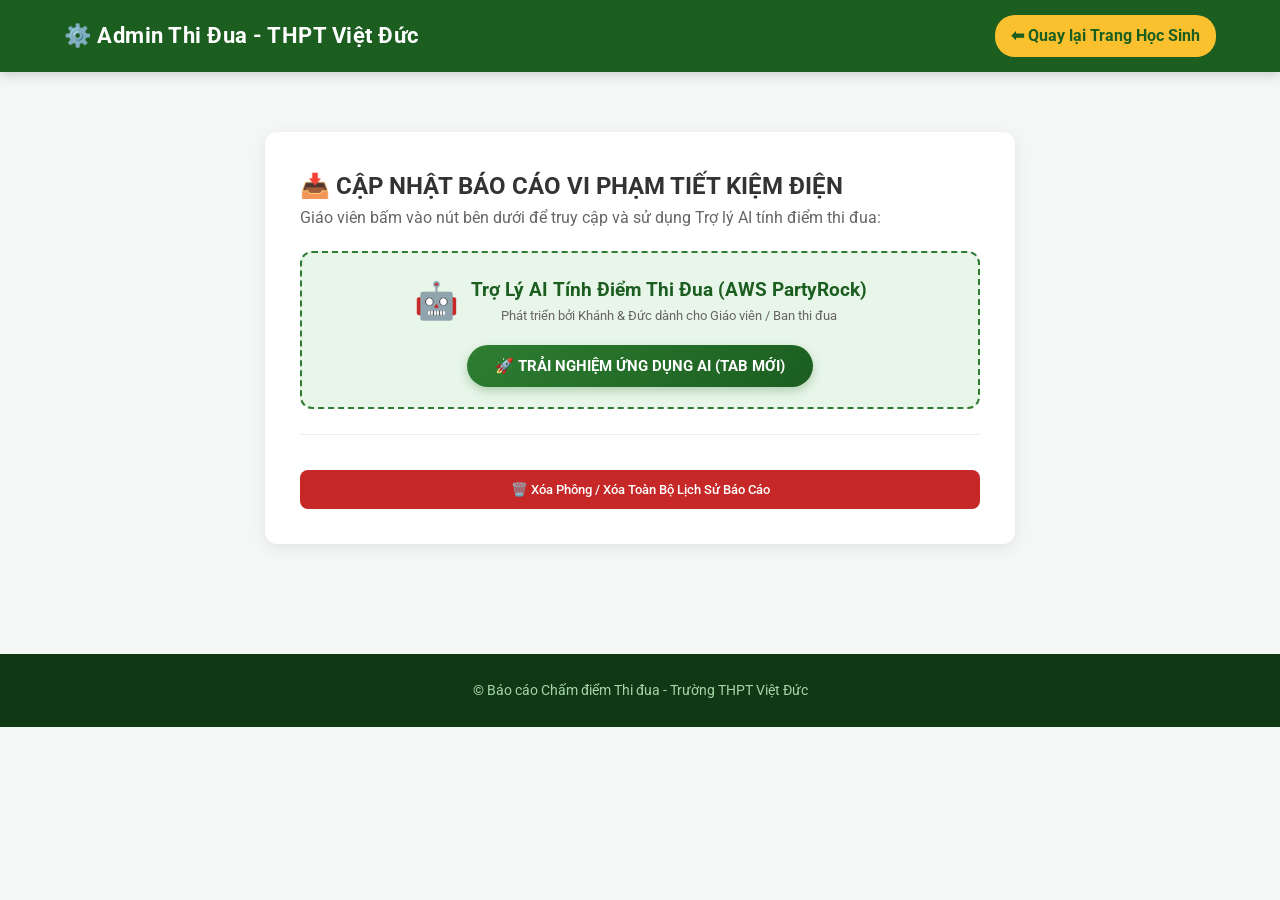
==== admin.html @ 987736b7 "Add files via upload" ====
<!DOCTYPE html>
<html lang="vi">
<head>
    <meta charset="UTF-8">
    <meta name="viewport" content="width=device-width, initial-scale=1.0">
    <title>Cổng Quản Lý Báo Cáo - THPT Việt Đức</title>
    <link rel="stylesheet" href="style.css">
    <link href="https://fonts.googleapis.com/css2?family=Roboto:wght@300;400;500;700&display=swap" rel="stylesheet">
</head>
<body>

    <!-- Header Trang Admin -->
    <header>
        <div class="logo">⚙️ Admin Thi Đua - THPT Việt Đức</div>
        <nav>
            <a href="index.html" class="nav-admin-btn">⬅ Quay lại Trang Học Sinh</a>
        </nav>
    </header>

    <!-- Nội dung chính dành cho Giáo viên -->
    <section class="content-section json-section">
        <div class="admin-card">
            <h2>📥 CẬP NHẬT BÁO CÁO VI PHẠM TIẾT KIỆM ĐIỆN</h2>
            <p class="admin-desc">Giáo viên bấm vào nút bên dưới để truy cập và sử dụng Trợ lý AI tính điểm thi đua:</p>

            <!-- 1. BLOCK TRỢ LÝ AI PARTYROCK CHỈ DÀNH CHO GIÁO VIÊN -->
            <div class="partyrock-box">
                <div class="partyrock-header">
                    <span class="partyrock-icon">🤖</span>
                    <div>
                        <h3 style="margin: 0; color: #1b5e20;">Trợ Lý AI Tính Điểm Thi Đua (AWS PartyRock)</h3>
                        <p style="margin: 0; font-size: 13px; color: #666;">Phát triển bởi Khánh & Đức dành cho Giáo viên / Ban thi đua</p>
                    </div>
                </div>
                <button id="btn-mo-partyrock-admin" class="btn-partyrock-admin">
                    🚀 TRẢI NGHIỆM ỨNG DỤNG AI (TAB MỚI)
                </button>
            </div>

            <hr class="divider">

            <!-- 2. NÚT XÓA TOÀN BỘ DỮ LIỆU BÁO CÁO -->
            <button id="btn-xoa-tat-ca" class="btn-danger">
                🗑️ Xóa Phông / Xóa Toàn Bộ Lịch Sử Báo Cáo
            </button>
        </div>
    </section>

    <!-- Footer -->
    <footer>
        <p>© Báo cáo Chấm điểm Thi đua - Trường THPT Việt Đức</p>
    </footer>

    <!-- JavaScript Trang Giáo Viên -->
    <script>
        // Link PartyRock dành riêng cho Giáo viên
        const partyRockURL = 'https://partyrock.aws/u/khanh1104/M7J5-3r33/?fbclid=IwY2xjawUWRGVwZG9mA2V4dG4DYWVtAjExAHNydGMGYXBwX2lkATAAAR4mlSMbSV41pAqM7hYG9z1q9tJuk6ieldZUkOd2y4SQcEm78Rj47frk1XJu4g_aem_cLWWmZDa9KIQyrxz823vow';

        // Xử lý sự kiện mở link PartyRock
        document.getElementById('btn-mo-partyrock-admin').addEventListener('click', function() {
            window.open(partyRockURL, '_blank');
        });

        // Xử lý sự kiện Xóa toàn bộ dữ liệu báo cáo
        document.getElementById('btn-xoa-tat-ca').addEventListener('click', function() {
            if (confirm('Bạn có chắc chắn muốn xóa toàn bộ lịch sử báo cáo hiện tại không?')) {
                localStorage.removeItem('dsBaoCaoElec');
                alert('🗑️ Đã xóa sạch dữ liệu báo cáo!');
            }
        });
    </script>
</body>
</html>
---- style.css ----
/* --- TỔNG QUAN VÀ RESET STYLES --- */
* {
    margin: 0;
    padding: 0;
    box-sizing: border-box;
    font-family: 'Roboto', sans-serif;
}

body {
    background-color: #f4f7f6;
    color: #333;
    line-height: 1.6;
}

/* --- HEADER & NAVIGATION --- */
header {
    background: #1b5e20;
    color: white;
    padding: 15px 5%;
    display: flex;
    justify-content: space-between;
    align-items: center;
    position: sticky;
    top: 0;
    z-index: 1000;
    box-shadow: 0 4px 10px rgba(0, 0, 0, 0.15);
}

.logo {
    font-size: 22px;
    font-weight: 700;
    letter-spacing: 0.5px;
}

nav {
    display: flex;
    align-items: center;
    gap: 20px;
}

nav a {
    color: white;
    text-decoration: none;
    font-weight: 500;
    transition: color 0.3s;
}

nav a:hover {
    color: #a5d6a7;
}

.nav-admin-btn {
    background: #fbc02d;
    color: #1b5e20 !important;
    padding: 8px 16px;
    border-radius: 20px;
    font-weight: bold !important;
    transition: transform 0.2s, background 0.2s !important;
}

.nav-admin-btn:hover {
    background: #fdd835 !important;
    transform: scale(1.05);
}

.menu-toggle {
    display: none;
    background: none;
    border: none;
    color: white;
    font-size: 26px;
    cursor: pointer;
}

/* --- BANNER CHÍNH --- */
.banner {
    background: linear-gradient(135deg, rgba(27, 94, 32, 0.9), rgba(46, 125, 50, 0.8)), url('https://images.unsplash.com/photo-1497435334941-8c899ee9e8e9?auto=format&fit=crop&w=1200&q=80');
    background-size: cover;
    background-position: center;
    color: white;
    text-align: center;
    padding: 90px 20px;
}

.banner h1 {
    font-size: 34px;
    margin-bottom: 15px;
    font-weight: 700;
}

.banner p {
    font-size: 18px;
    max-width: 700px;
    margin: 0 auto 30px auto;
    opacity: 0.95;
}

.btn-primary {
    display: inline-block;
    background: #fbc02d;
    color: #1b5e20;
    padding: 14px 32px;
    font-size: 16px;
    font-weight: 700;
    border-radius: 30px;
    text-decoration: none;
    box-shadow: 0 4px 15px rgba(0, 0, 0, 0.2);
    transition: all 0.3s;
}

.btn-primary:hover {
    background: #fff;
    transform: translateY(-3px);
}

/* --- CONTENT SECTIONS --- */
.content-section {
    padding: 60px 5%;
    max-width: 1000px;
    margin: 0 auto;
}

.section-title {
    text-align: center;
    font-size: 28px;
    color: #1b5e20;
    margin-bottom: 30px;
    position: relative;
}

.section-title::after {
    content: '';
    display: block;
    width: 60px;
    height: 4px;
    background: #fbc02d;
    margin: 10px auto 0 auto;
    border-radius: 2px;
}

/* --- CARDS GRID --- */
.cards-grid {
    display: grid;
    grid-template-columns: repeat(auto-fit, minmax(280px, 1fr));
    gap: 25px;
}

.card {
    background: white;
    padding: 30px;
    border-radius: 12px;
    box-shadow: 0 5px 15px rgba(0, 0, 0, 0.05);
    text-align: center;
    border-top: 4px solid #2e7d32;
    transition: transform 0.3s;
}

.card:hover {
    transform: translateY(-5px);
}

.card-icon {
    font-size: 40px;
    margin-bottom: 15px;
}

.card h3 {
    margin-bottom: 12px;
    color: #1b5e20;
}

/* --- REPORT CARDS (ACCORDION TẠI TRANG HỌC SINH) --- */
.report-list {
    max-width: 750px;
    margin: 0 auto;
}

.report-card {
    background: white;
    border: 1px solid #e0e0e0;
    border-radius: 10px;
    margin-bottom: 15px;
    overflow: hidden;
    box-shadow: 0 2px 8px rgba(0,0,0,0.04);
}

.report-header {
    padding: 18px 20px;
    display: flex;
    justify-content: space-between;
    align-items: center;
    cursor: pointer;
    background: #fff;
    transition: background 0.2s;
}

.report-header:hover {
    background: #f1f8e9;
}

.report-time {
    display: inline-block;
    margin-left: 12px;
    font-size: 13px;
    color: #777;
    font-weight: normal;
}

.btn-arrow {
    background: none;
    border: none;
    font-size: 16px;
    color: #2e7d32;
    cursor: pointer;
}

.report-detail {
    display: none;
    padding: 18px 20px;
    border-top: 1px solid #eee;
    background: #fafafa;
}

.detail-content p {
    margin: 8px 0;
}

.badge-red {
    color: #d32f2f;
    font-weight: bold;
}

.badge-green {
    color: #2e7d32;
    font-weight: bold;
}

.empty-msg {
    text-align: center;
    color: #888;
    font-style: italic;
}

/* --- TRANG ADMIN (GIÁO VIÊN) --- */
.admin-card {
    background: white;
    padding: 35px;
    border-radius: 12px;
    box-shadow: 0 4px 15px rgba(0, 0, 0, 0.08);
    max-width: 750px;
    margin: 0 auto;
}

.admin-desc {
    margin-bottom: 20px;
    color: #666;
}

/* BLOCK PARTYROCK ADMIN */
.partyrock-box {
    background: #e8f5e9;
    border: 2px dashed #2e7d32;
    border-radius: 12px;
    padding: 20px;
    margin-bottom: 20px;
    text-align: center;
}

.partyrock-header {
    display: flex;
    align-items: center;
    justify-content: center;
    gap: 12px;
    margin-bottom: 15px;
}

.partyrock-icon {
    font-size: 36px;
}

.btn-partyrock-admin {
    background: linear-gradient(135deg, #2e7d32, #1b5e20);
    color: white;
    padding: 12px 28px;
    font-size: 15px;
    font-weight: bold;
    border: none;
    border-radius: 25px;
    cursor: pointer;
    box-shadow: 0 4px 10px rgba(46, 125, 50, 0.3);
    transition: all 0.3s;
}

.btn-partyrock-admin:hover {
    transform: translateY(-2px);
    box-shadow: 0 6px 15px rgba(46, 125, 50, 0.5);
    background: linear-gradient(135deg, #1b5e20, #0d3b10);
}

/* TAB VÀ FORM NHẬP BÁO CÁO */
.tab-buttons {
    display: flex;
    gap: 10px;
    margin-bottom: 20px;
}

.tab-btn {
    flex: 1;
    padding: 12px;
    border: 1px solid #2e7d32;
    background: #f4f7f6;
    color: #1b5e20;
    font-weight: bold;
    border-radius: 8px;
    cursor: pointer;
    transition: all 0.3s;
}

.tab-btn.active {
    background: #1b5e20;
    color: white;
}

.tab-content {
    display: none;
}

.tab-content.active {
    display: block;
}

.form-label {
    display: block;
    font-weight: bold;
    margin-bottom: 6px;
    color: #2e7d32;
    font-size: 14px;
}

.form-grid {
    display: grid;
    grid-template-columns: repeat(auto-fit, minmax(200px, 1fr));
    gap: 15px;
}

.form-group input, .form-group textarea, #json-input {
    width: 100%;
    padding: 12px;
    border: 1px solid #ccc;
    border-radius: 8px;
    font-size: 14px;
    box-sizing: border-box;
}

#json-input {
    font-family: monospace;
}

.btn-primary-action {
    width: 100%;
    margin-top: 15px;
    background: #2e7d32;
    color: white;
    border: none;
    padding: 14px;
    font-size: 16px;
    font-weight: bold;
    border-radius: 8px;
    cursor: pointer;
    transition: background 0.3s;
}

.btn-primary-action:hover {
    background: #1b5e20;
}

.btn-danger {
    width: 100%;
    margin-top: 10px;
    background: #c62828;
    color: white;
    border: none;
    padding: 12px;
    border-radius: 8px;
    cursor: pointer;
    font-weight: 500;
    transition: background 0.2s;
}

.btn-danger:hover {
    background: #b71c1c;
}

.divider {
    border: 0;
    height: 1px;
    background: #eee;
    margin: 25px 0;
}

/* --- FOOTER --- */
footer {
    background: #113814;
    color: #a5d6a7;
    text-align: center;
    padding: 25px 20px;
    margin-top: 50px;
    font-size: 14px;
}

/* --- RESPONSIVE MOBILE --- */
@media screen and (max-width: 768px) {
    .menu-toggle {
        display: block;
    }

    nav {
        display: none;
        flex-direction: column;
        width: 100%;
        position: absolute;
        top: 60px;
        left: 0;
        background: #1b5e20;
        padding: 15px 0;
        box-shadow: 0 4px 8px rgba(0,0,0,0.2);
    }

    nav.active {
        display: flex;
    }

    nav a {
        padding: 10px;
        width: 100%;
        text-align: center;
    }
}
/* =========================================================
   HIỆU ỨNG CHUYỂN ĐỘNG (MODERN LANDING PAGE VIBE ANIMATIONS)
   ========================================================= */

/* 1. Hiệu ứng xuất hiện khi cuộn trang (Scroll Reveal) */
.reveal {
    opacity: 0;
    transform: translateY(40px);
    transition: opacity 0.8s ease-out, transform 0.8s cubic-bezier(0.16, 1, 0.3, 1);
}

.reveal.active {
    opacity: 1;
    transform: translateY(0);
}

/* 2. Hiệu ứng Hero Banner xuất hiện êm ái khi mới vào trang */
.banner-content h1 {
    animation: fadeInUp 0.9s cubic-bezier(0.16, 1, 0.3, 1) forwards;
}

.banner-content p {
    animation: fadeInUp 0.9s cubic-bezier(0.16, 1, 0.3, 1) 0.2s forwards;
    opacity: 0;
}

.banner-content .btn-primary {
    animation: fadeInUp 0.9s cubic-bezier(0.16, 1, 0.3, 1) 0.4s forwards;
    opacity: 0;
}

@keyframes fadeInUp {
    from {
        opacity: 0;
        transform: translateY(30px);
    }
    to {
        opacity: 1;
        transform: translateY(0);
    }
}

/* 3. Nút bấm hiệu ứng Glow & Lift (Mượt như Landing Page Premium) */
.btn-primary, .btn-partyrock-admin {
    position: relative;
    overflow: hidden;
    transition: all 0.3s cubic-bezier(0.16, 1, 0.3, 1) !important;
}

.btn-primary:hover, .btn-partyrock-admin:hover {
    transform: translateY(-3px) scale(1.02) !important;
    box-shadow: 0 10px 25px rgba(46, 125, 50, 0.4) !important;
}

/* 4. Thẻ nội dung (Card) hiệu ứng nâng khối & phát sáng viền nhẹ */
.card, .report-card, .partyrock-box {
    transition: transform 0.4s cubic-bezier(0.16, 1, 0.3, 1), box-shadow 0.4s ease, border-color 0.4s ease !important;
}

.card:hover, .report-card:hover {
    transform: translateY(-6px);
    box-shadow: 0 12px 30px rgba(0, 0, 0, 0.08) !important;
}

/* 5. Chuyển động icon nhịp đập nhẹ */
.card-icon, .partyrock-icon {
    display: inline-block;
    transition: transform 0.3s ease;
}

.card:hover .card-icon, .partyrock-box:hover .partyrock-icon {
    transform: scale(1.15) rotate(5deg);
}

/* 6. Hiệu ứng mở thẻ báo cáo (Accordion Dropdown) mượt mà */
.report-detail {
    transition: all 0.4s cubic-bezier(0.16, 1, 0.3, 1);
}
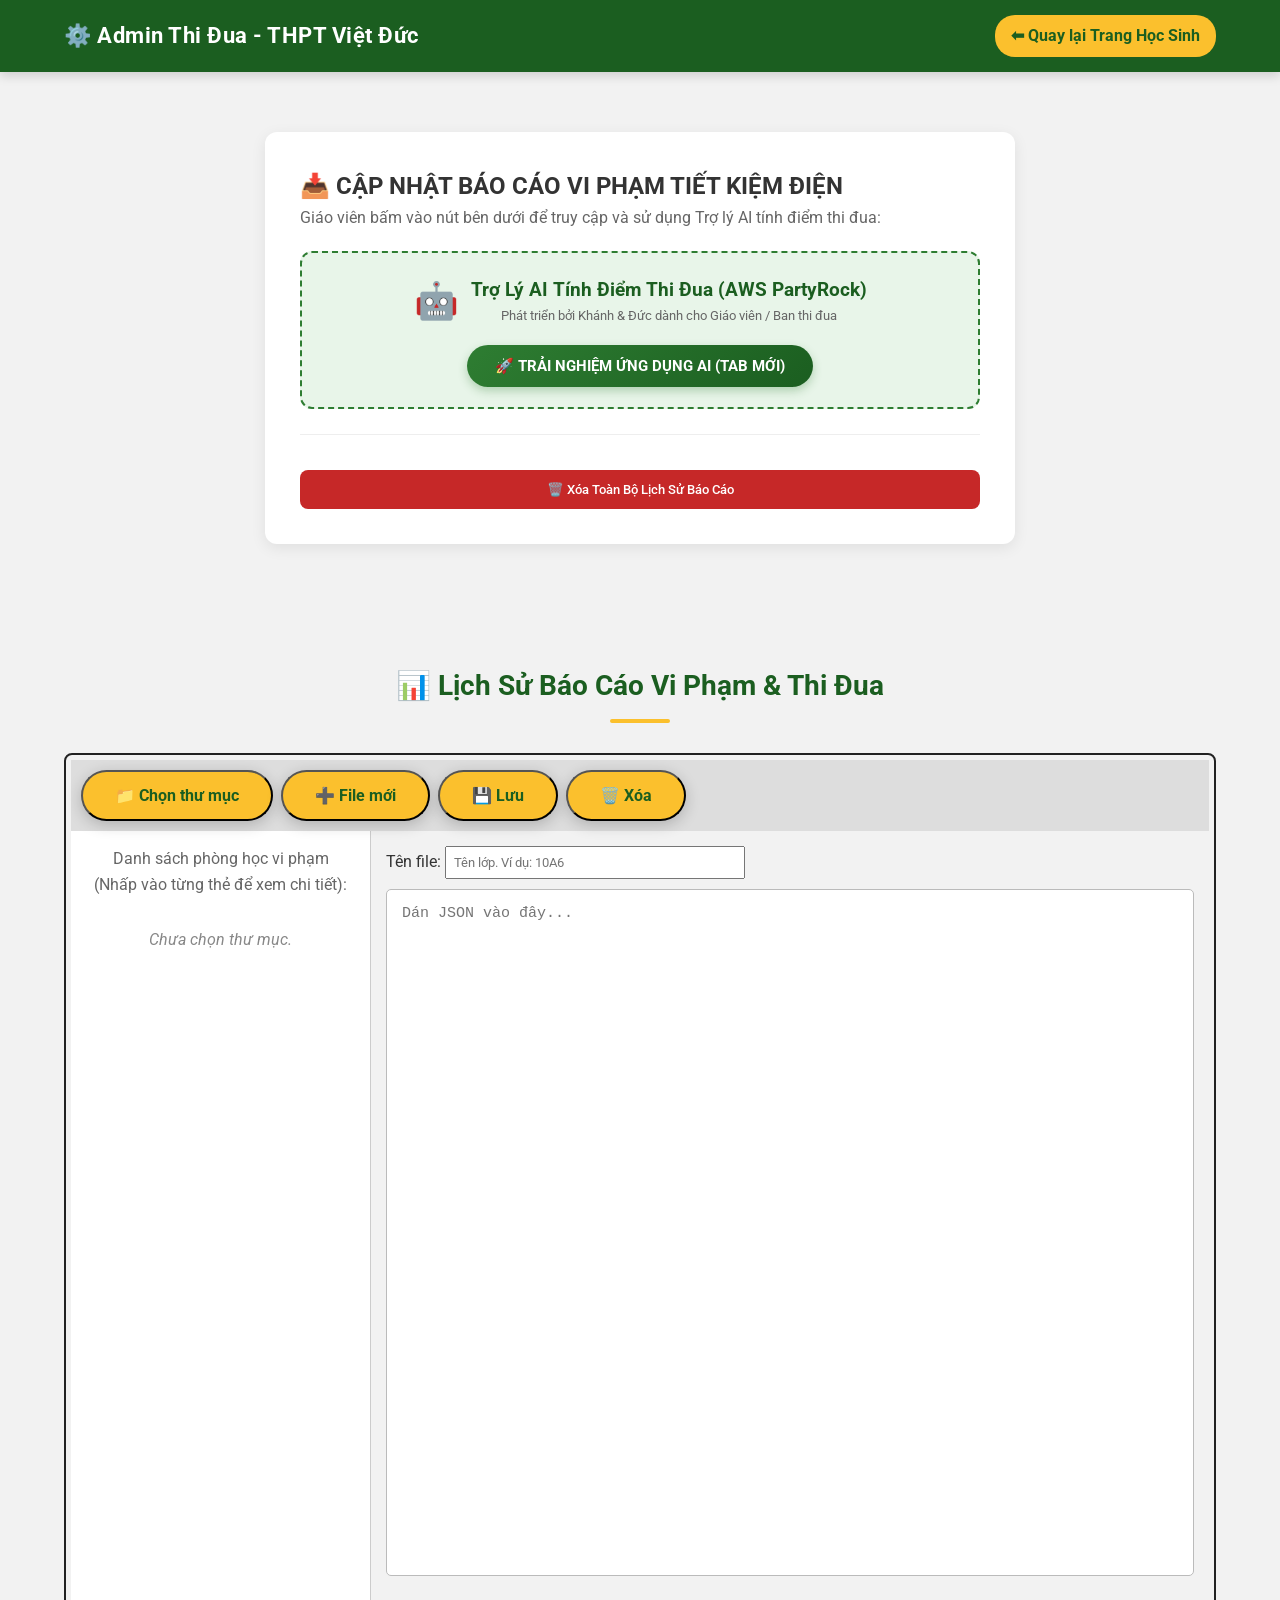
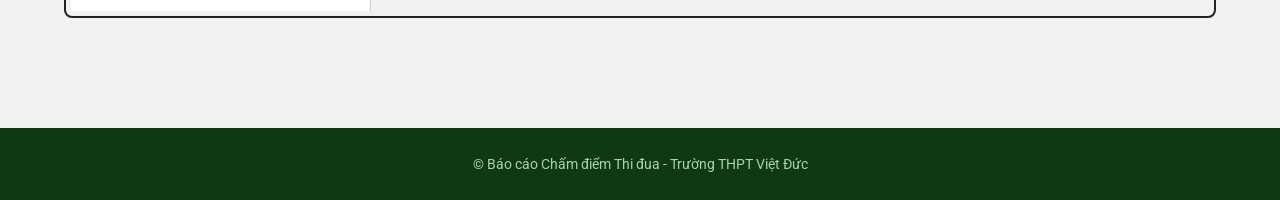
==== commit 74b821d7: "Add files via upload Cập nhật cái JSON viewer cho có phần paste vào. Dùng file system access API th" ====
--- a/admin.html
+++ b/admin.html
@@ -5,6 +5,7 @@
     <meta name="viewport" content="width=device-width, initial-scale=1.0">
     <title>Cổng Quản Lý Báo Cáo - THPT Việt Đức</title>
     <link rel="stylesheet" href="style.css">
+    <link rel="stylesheet" href="style_JSON_manager.css">
     <link href="https://fonts.googleapis.com/css2?family=Roboto:wght@300;400;500;700&display=swap" rel="stylesheet">
 </head>
 <body>
@@ -41,8 +42,48 @@
 
             <!-- 2. NÚT XÓA TOÀN BỘ DỮ LIỆU BÁO CÁO -->
             <button id="btn-xoa-tat-ca" class="btn-danger">
-                🗑️ Xóa Phông / Xóa Toàn Bộ Lịch Sử Báo Cáo
+                🗑️ Xóa Toàn Bộ Lịch Sử Báo Cáo
             </button>
+        </div>
+    </section>
+
+
+    <!-- Trình quản lí file JSON -->
+    <section id="danh-sach-bao-cao" class="content-section">
+        <h2 class="section-title">📊 Lịch Sử Báo Cáo Vi Phạm & Thi Đua</h2>
+        <div class="wrapper">
+            <div class="toolbar">
+                <button id="chooseFolder" class="btn-primary">📁 Chọn thư mục</button>
+                <button id="newFile" class="btn-primary">➕ File mới</button>
+                <button id="saveFile" class="btn-primary">💾 Lưu</button>
+                <button id="deleteFile" class="btn-primary">🗑️ Xóa</button>
+            </div>
+            <div class="layout">
+                <aside>
+                    <p style="text-align: center; color: #666">Danh sách phòng học vi phạm</p>
+                    <p style="text-align: center; color: #666; margin-bottom: 30px;">(Nhấp vào từng thẻ để xem chi tiết):</p>
+                    
+                    <div id="list-bao-cao-container" class="report-list">
+                        <!-- Dữ liệu JS tự động hiển thị tại đây -->
+                    </div>
+                </aside>
+
+                <main>
+                    <div class="fileName">
+                        <label for="fileName">Tên file:</label>
+                        <input id="fileName" type="text" placeholder="Tên lớp. Ví dụ: 10A6">
+                    </div>
+                    <p style="margin-bottom: 10px;"></p>
+                    <textarea
+                        id="jsonInput"
+                        placeholder="Dán JSON vào đây..."
+                        spellcheck="false"
+                    ></textarea>
+
+                    <p id="status"></p>
+                </main>
+
+            </div>
         </div>
     </section>
 
@@ -52,22 +93,6 @@
     </footer>
 
     <!-- JavaScript Trang Giáo Viên -->
-    <script>
-        // Link PartyRock dành riêng cho Giáo viên
-        const partyRockURL = 'https://partyrock.aws/u/khanh1104/M7J5-3r33/?fbclid=IwY2xjawUWRGVwZG9mA2V4dG4DYWVtAjExAHNydGMGYXBwX2lkATAAAR4mlSMbSV41pAqM7hYG9z1q9tJuk6ieldZUkOd2y4SQcEm78Rj47frk1XJu4g_aem_cLWWmZDa9KIQyrxz823vow';
-
-        // Xử lý sự kiện mở link PartyRock
-        document.getElementById('btn-mo-partyrock-admin').addEventListener('click', function() {
-            window.open(partyRockURL, '_blank');
-        });
-
-        // Xử lý sự kiện Xóa toàn bộ dữ liệu báo cáo
-        document.getElementById('btn-xoa-tat-ca').addEventListener('click', function() {
-            if (confirm('Bạn có chắc chắn muốn xóa toàn bộ lịch sử báo cáo hiện tại không?')) {
-                localStorage.removeItem('dsBaoCaoElec');
-                alert('🗑️ Đã xóa sạch dữ liệu báo cáo!');
-            }
-        });
-    </script>
+    <script src="json_manager.js"></script>
 </body>
 </html>
--- a/style.css
+++ b/style.css
@@ -74,7 +74,7 @@
 
 /* --- BANNER CHÍNH --- */
 .banner {
-    background: linear-gradient(135deg, rgba(27, 94, 32, 0.9), rgba(46, 125, 50, 0.8)), url('https://images.unsplash.com/photo-1497435334941-8c899ee9e8e9?auto=format&fit=crop&w=1200&q=80');
+    background: linear-gradient(135deg, rgba(27, 94, 32, 0.75), rgba(46, 125, 50, 0.65)), url('https://images.unsplash.com/photo-1497435334941-8c899ee9e8e9?auto=format&fit=crop&w=1200&q=80');
     background-size: cover;
     background-position: center;
     color: white;
@@ -116,7 +116,7 @@
 /* --- CONTENT SECTIONS --- */
 .content-section {
     padding: 60px 5%;
-    max-width: 1000px;
+    max-width: 1500px;
     margin: 0 auto;
 }
 
--- a/style_JSON_manager.css
+++ b/style_JSON_manager.css
@@ -0,0 +1,109 @@
+/* T tạo file riêng cho đỡ dài :) */
+
+.wrapper {
+  border: 2px solid #222;
+  padding: 5px;
+  border-radius: 8px;
+}
+
+body {
+    margin: 0;
+    font-family: Arial, sans-serif;
+    background: #f2f2f2;
+}
+
+h1 {
+    margin: 0;
+    padding: 20px;
+    background: #222;
+    color: white;
+}
+
+.toolbar {
+    padding: 10px;
+    background: #ddd;
+    display: flex;
+    gap: 8px;
+}
+
+button {
+    padding: 8px 14px;
+    cursor: pointer;
+}
+
+.layout {
+    display: flex;
+    height: calc(100vh - 120px);
+}
+
+aside {
+    width: 300px;
+    padding: 15px;
+    background: white;
+    border-right: 1px solid #ccc;
+    overflow-y: auto;
+}
+
+aside h2 {
+    margin-top: 0;
+}
+
+#fileList {
+    list-style: none;
+    padding: 0;
+    margin: 0;
+}
+
+#fileList li {
+    padding: 9px;
+    cursor: pointer;
+    border-radius: 4px;
+}
+
+#fileList li:hover {
+    background: #eee;
+}
+
+#fileList li.selected {
+    background: #ddd;
+}
+
+main {
+    flex: 1;
+    padding: 15px;
+    display: flex;
+    flex-direction: column;
+}
+
+.file-name {
+    display: flex;
+    align-items: center;
+    gap: 8px;
+    margin-bottom: 10px;
+}
+
+#fileName {
+    padding: 7px;
+    width: 300px;
+}
+
+#jsonInput {
+    flex: 1;
+    width: 100%;
+    resize: none;
+
+    padding: 15px;
+
+    font-family: Consolas, monospace;
+    font-size: 15px;
+
+    border: 1px solid #bbb;
+    border-radius: 5px;
+
+    background: white;
+}
+
+#status {
+    min-height: 20px;
+    margin-bottom: 0;
+}
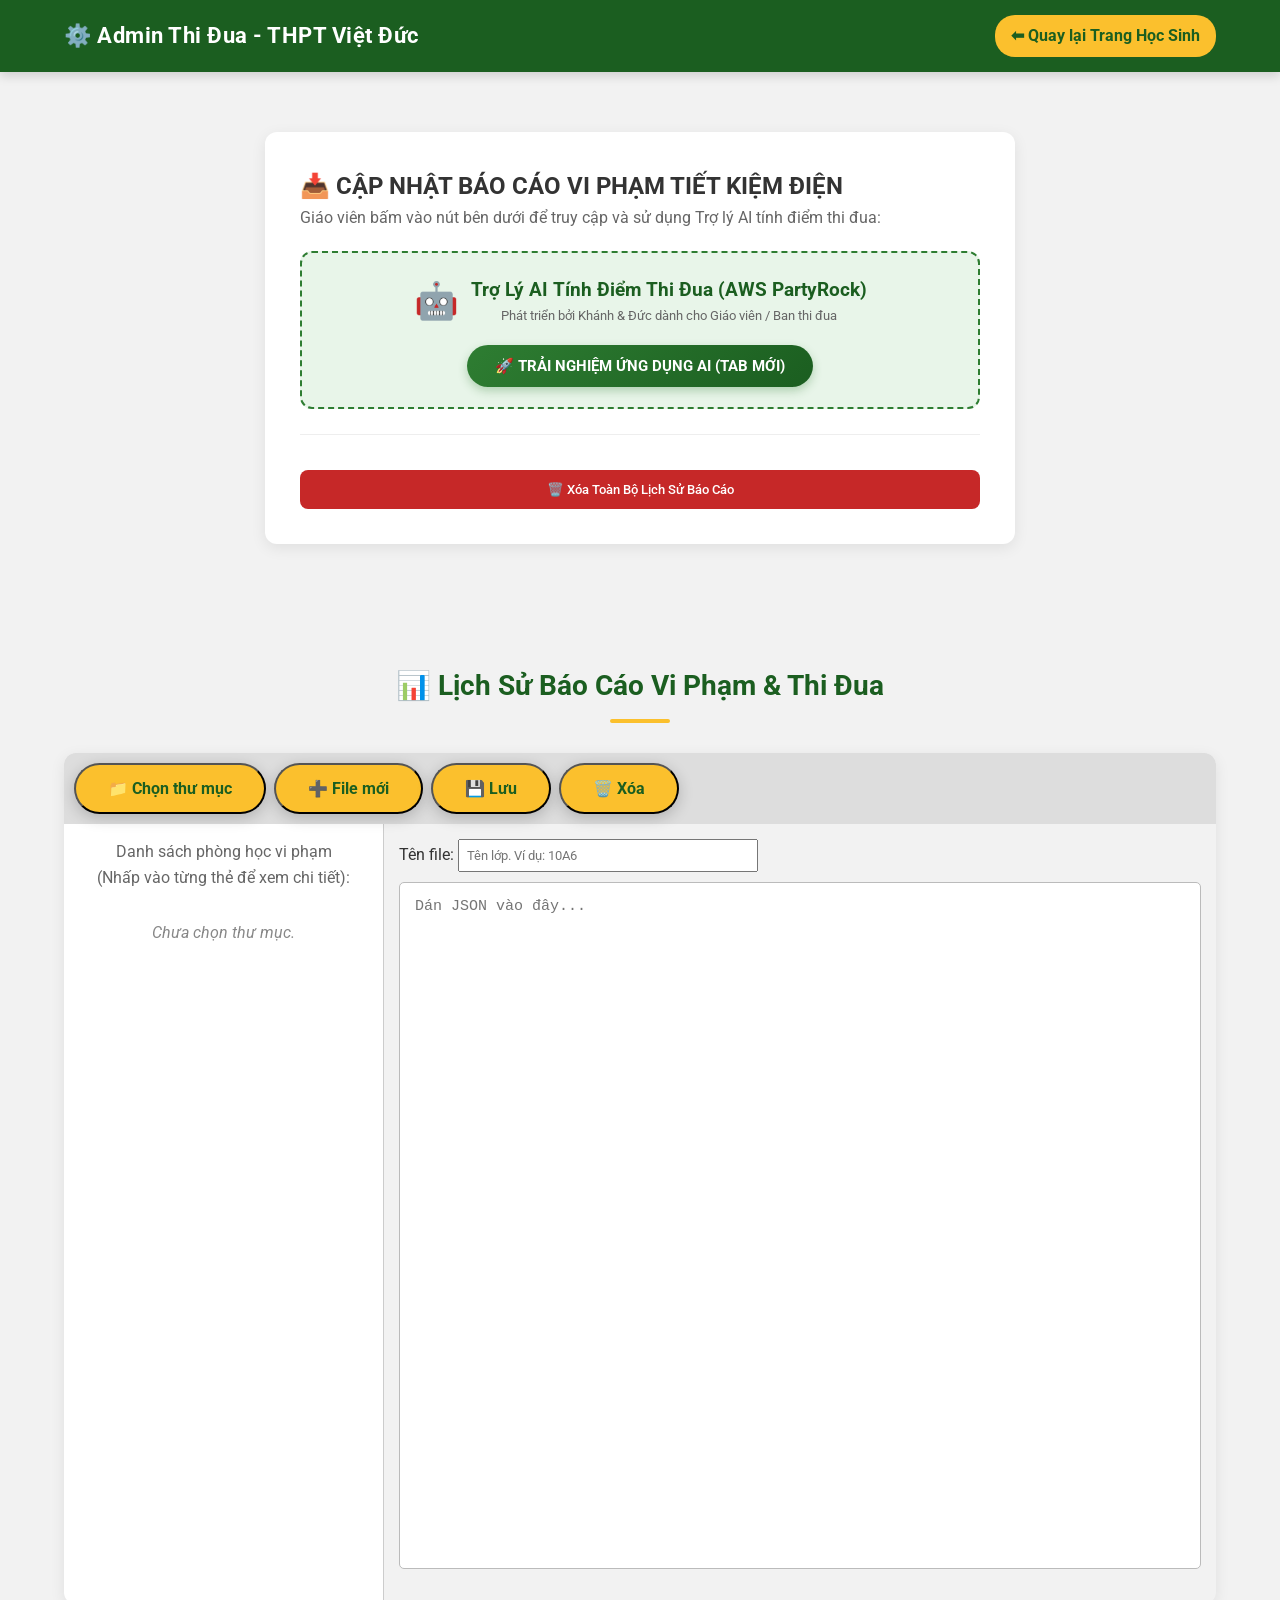
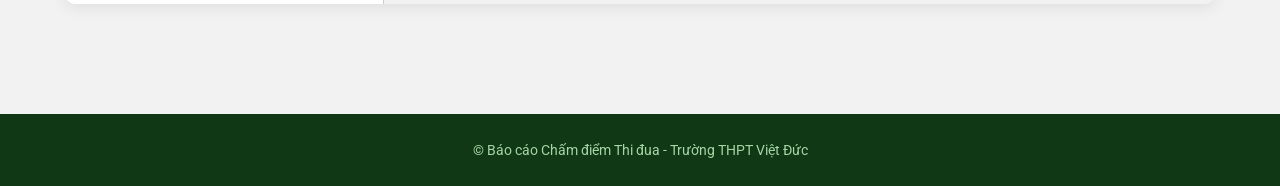
==== commit 78a9f898: "Patch 2 Thêm cái JSON viewer vào trang HS. Sửa lại kích thước content-section." ====
--- a/admin.html
+++ b/admin.html
@@ -49,7 +49,7 @@
 
 
     <!-- Trình quản lí file JSON -->
-    <section id="danh-sach-bao-cao" class="content-section">
+    <section id="danh-sach-bao-cao" class="content-section-big">
         <h2 class="section-title">📊 Lịch Sử Báo Cáo Vi Phạm & Thi Đua</h2>
         <div class="wrapper">
             <div class="toolbar">
@@ -93,6 +93,7 @@
     </footer>
 
     <!-- JavaScript Trang Giáo Viên -->
+    <script src="effect.js"></script>
     <script src="json_manager.js"></script>
 </body>
 </html>
--- a/style.css
+++ b/style.css
@@ -116,6 +116,12 @@
 /* --- CONTENT SECTIONS --- */
 .content-section {
     padding: 60px 5%;
+    max-width: 1000px;
+    margin: 0 auto;
+}
+
+.content-section-big {
+    padding: 60px 5%;
     max-width: 1500px;
     margin: 0 auto;
 }
@@ -210,7 +216,7 @@
     background: none;
     border: none;
     font-size: 16px;
-    color: #2e7d32;
+    color: #5c5c5c;
     cursor: pointer;
 }
 
--- a/style_JSON_manager.css
+++ b/style_JSON_manager.css
@@ -1,9 +1,8 @@
 /* T tạo file riêng cho đỡ dài :) */
 
 .wrapper {
-  border: 2px solid #222;
-  padding: 5px;
-  border-radius: 8px;
+    border-radius: 12px;
+    box-shadow: 0 4px 15px rgba(0, 0, 0, 0.08);
 }
 
 body {
@@ -24,6 +23,8 @@
     background: #ddd;
     display: flex;
     gap: 8px;
+
+    border-radius: 12px 12px 0 0;
 }
 
 button {
@@ -37,35 +38,13 @@
 }
 
 aside {
-    width: 300px;
+    width: 320px;
     padding: 15px;
     background: white;
     border-right: 1px solid #ccc;
     overflow-y: auto;
-}
 
-aside h2 {
-    margin-top: 0;
-}
-
-#fileList {
-    list-style: none;
-    padding: 0;
-    margin: 0;
-}
-
-#fileList li {
-    padding: 9px;
-    cursor: pointer;
-    border-radius: 4px;
-}
-
-#fileList li:hover {
-    background: #eee;
-}
-
-#fileList li.selected {
-    background: #ddd;
+    border-radius: 0 0 0 12px;
 }
 
 main {
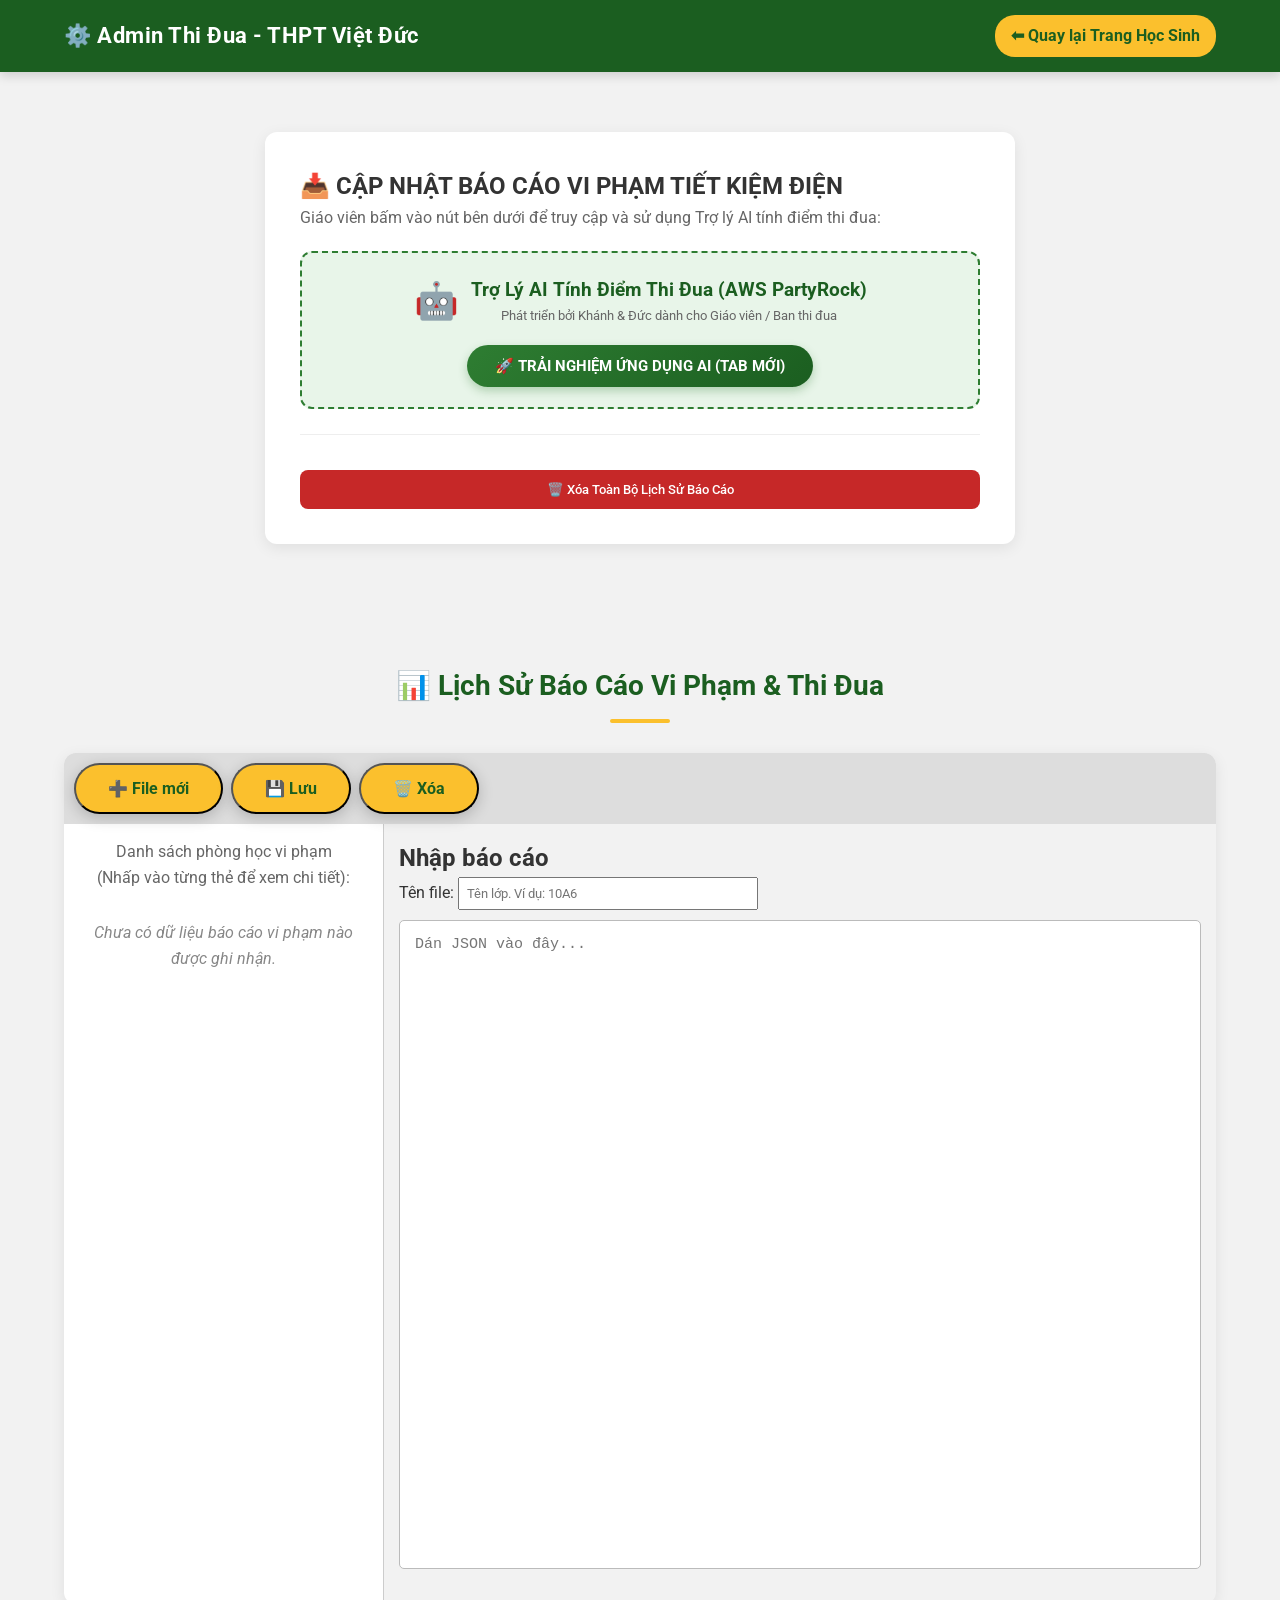
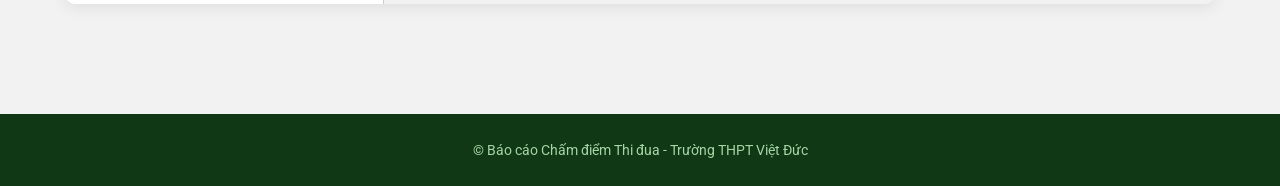
==== commit 6fe54086: "Add files via upload" ====
--- a/admin.html
+++ b/admin.html
@@ -53,7 +53,6 @@
         <h2 class="section-title">📊 Lịch Sử Báo Cáo Vi Phạm & Thi Đua</h2>
         <div class="wrapper">
             <div class="toolbar">
-                <button id="chooseFolder" class="btn-primary">📁 Chọn thư mục</button>
                 <button id="newFile" class="btn-primary">➕ File mới</button>
                 <button id="saveFile" class="btn-primary">💾 Lưu</button>
                 <button id="deleteFile" class="btn-primary">🗑️ Xóa</button>
@@ -70,6 +69,7 @@
 
                 <main>
                     <div class="fileName">
+                        <h2> Nhập báo cáo </h2>
                         <label for="fileName">Tên file:</label>
                         <input id="fileName" type="text" placeholder="Tên lớp. Ví dụ: 10A6">
                     </div>
--- a/style_JSON_manager.css
+++ b/style_JSON_manager.css
@@ -1,5 +1,3 @@
-/* T tạo file riêng cho đỡ dài :) */
-
 .wrapper {
     border-radius: 12px;
     box-shadow: 0 4px 15px rgba(0, 0, 0, 0.08);
@@ -9,13 +7,6 @@
     margin: 0;
     font-family: Arial, sans-serif;
     background: #f2f2f2;
-}
-
-h1 {
-    margin: 0;
-    padding: 20px;
-    background: #222;
-    color: white;
 }
 
 .toolbar {
@@ -52,6 +43,7 @@
     padding: 15px;
     display: flex;
     flex-direction: column;
+    overflow-y: auto;
 }
 
 .file-name {
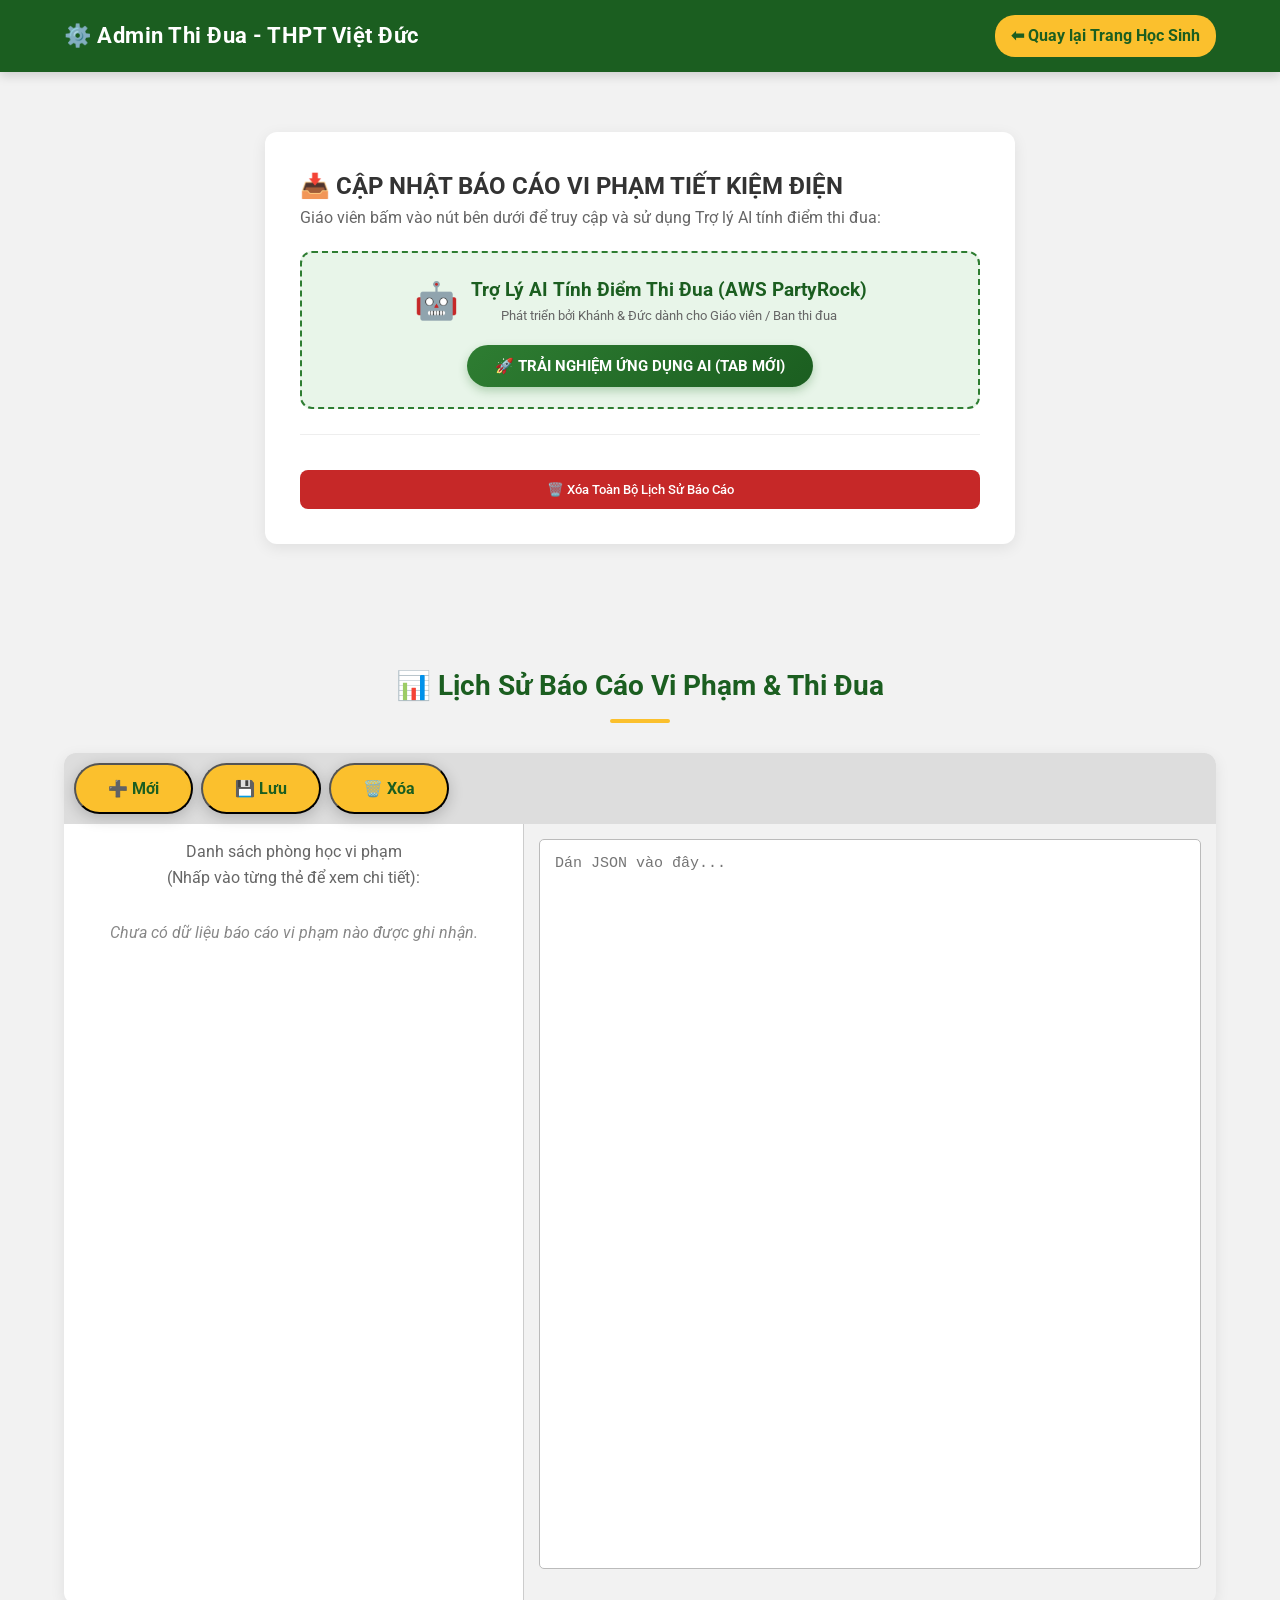
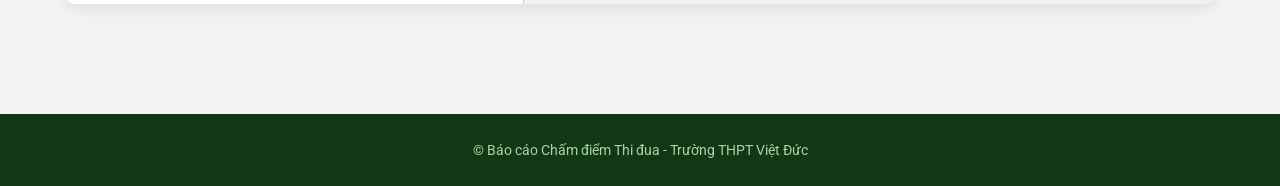
==== commit f7f7ff28: "File access API sang IndexedDB" ====
--- a/admin.html
+++ b/admin.html
@@ -53,9 +53,9 @@
         <h2 class="section-title">📊 Lịch Sử Báo Cáo Vi Phạm & Thi Đua</h2>
         <div class="wrapper">
             <div class="toolbar">
-                <button id="newFile" class="btn-primary">➕ File mới</button>
-                <button id="saveFile" class="btn-primary">💾 Lưu</button>
-                <button id="deleteFile" class="btn-primary">🗑️ Xóa</button>
+                <button id="newReport" class="btn-primary">➕ Mới</button>
+                <button id="saveReport" class="btn-primary">💾 Lưu</button>
+                <button id="deleteReport" class="btn-primary">🗑️ Xóa</button>
             </div>
             <div class="layout">
                 <aside>
@@ -68,12 +68,6 @@
                 </aside>
 
                 <main>
-                    <div class="fileName">
-                        <h2> Nhập báo cáo </h2>
-                        <label for="fileName">Tên file:</label>
-                        <input id="fileName" type="text" placeholder="Tên lớp. Ví dụ: 10A6">
-                    </div>
-                    <p style="margin-bottom: 10px;"></p>
                     <textarea
                         id="jsonInput"
                         placeholder="Dán JSON vào đây..."
--- a/style.css
+++ b/style.css
@@ -116,13 +116,11 @@
 /* --- CONTENT SECTIONS --- */
 .content-section {
     padding: 60px 5%;
-    max-width: 1000px;
     margin: 0 auto;
 }
 
 .content-section-big {
     padding: 60px 5%;
-    max-width: 1500px;
     margin: 0 auto;
 }
 
--- a/style_JSON_manager.css
+++ b/style_JSON_manager.css
@@ -1,3 +1,5 @@
+/* T tạo file riêng cho đỡ dài :) */
+
 .wrapper {
     border-radius: 12px;
     box-shadow: 0 4px 15px rgba(0, 0, 0, 0.08);
@@ -7,6 +9,13 @@
     margin: 0;
     font-family: Arial, sans-serif;
     background: #f2f2f2;
+}
+
+h1 {
+    margin: 0;
+    padding: 20px;
+    background: #222;
+    color: white;
 }
 
 .toolbar {
@@ -29,7 +38,7 @@
 }
 
 aside {
-    width: 320px;
+    width: 460px;
     padding: 15px;
     background: white;
     border-right: 1px solid #ccc;
@@ -43,7 +52,6 @@
     padding: 15px;
     display: flex;
     flex-direction: column;
-    overflow-y: auto;
 }
 
 .file-name {
